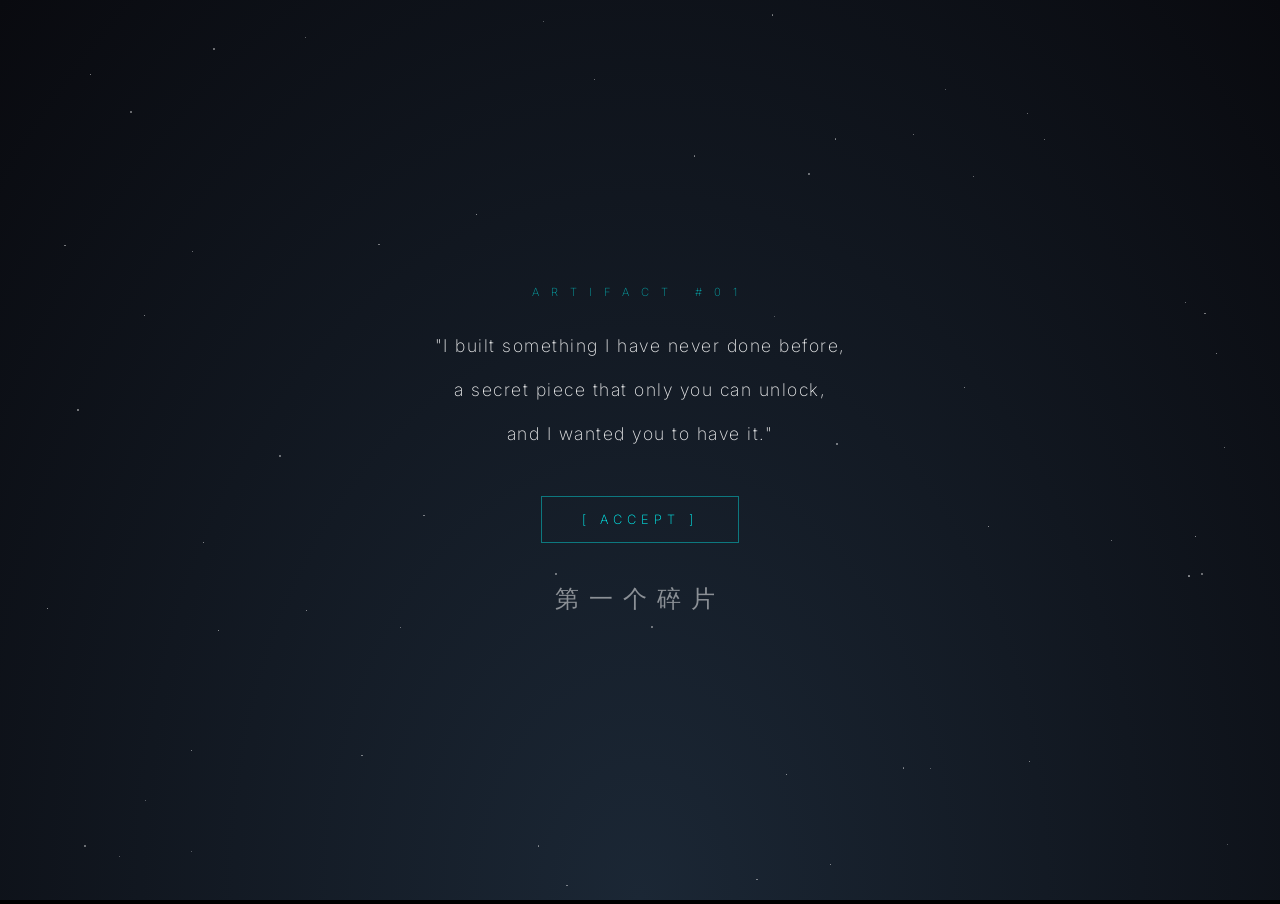
==== artifact1.html @ 85d59744 "Update artifact1.html" ====
<!DOCTYPE html>
<html lang="en">
<head>
    <meta charset="UTF-8">
    <meta name="viewport" content="width=device-width, initial-scale=1.0, maximum-scale=1.0, user-scalable=no">
    <title>Artifact #01 | Perception Sync</title>
    <style>
        @import url('https://fonts.googleapis.com/css2?family=Inter:wght@100;200;300;500&display=swap');

        body { 
            background-color: #000; color: #fff; font-family: 'Inter', sans-serif;
            display: flex; align-items: center; justify-content: center;
            height: 100vh; margin: 0; overflow: hidden; perspective: 1000px;
        }

        /* 1. BACKGROUND LAYERS */
        .stars-container {
            position: fixed; top: 0; left: 0; width: 100vw; height: 100vh;
            background: radial-gradient(ellipse at bottom, #1B2735 0%, #090A0F 100%);
            z-index: -5; transition: opacity 2s ease;
        }

        .star {
            position: absolute; background: white; border-radius: 50%;
            opacity: 0.5; animation: twinkle var(--duration) infinite;
        }
        @keyframes twinkle { 0%, 100% { opacity: 0.3; transform: scale(1); } 50% { opacity: 1; transform: scale(1.2); } }

        /* THE CLASSROOM (With the fixes: contain & .png) */
        #classroom-preview {
            position: fixed; top: 0; left: 0; width: 100vw; height: 100vh;
            background: url('classroom.png') no-repeat center center; 
            background-size: contain; background-color: #000;
            filter: brightness(0.5);
            display: none; opacity: 0; transition: opacity 3s ease; z-index: -4; 
        }

        /* 2. THE REALITY CRACK ANIMATION (NEW) */
        #anomaly-layer {
            position: fixed; top: 0; left: 0; width: 100vw; height: 100vh;
            display: none; align-items: center; justify-content: center; flex-direction: column;
            background: radial-gradient(circle at center, rgba(0,255,255,0.1) 0%, transparent 60%);
            opacity: 0; transition: opacity 2s ease; z-index: 50;
        }

        .fracture-line {
            width: 2px; height: 150px; background: #fff;
            box-shadow: 0 0 15px #00ffff, 0 0 30px #fff;
            animation: pulse-crack 0.1s infinite alternate;
            margin-bottom: 30px; border-radius: 50%;
        }
        @keyframes pulse-crack {
            0% { transform: scaleY(1) skewX(2deg); opacity: 0.8; }
            100% { transform: scaleY(1.1) skewX(-2deg); opacity: 1; }
        }

        /* 3. SCREEN EFFECTS & VIDEO */
        #reality-crack {
            position: fixed; top: 0; left: 0; width: 100vw; height: 100vh;
            background: rgba(0, 255, 255, 0.1); backdrop-filter: blur(25px);
            display: none; opacity: 0; z-index: 80; transition: 0.8s ease;
        }

        .video-container {
            position: fixed; top: 0; left: 0; width: 100vw; height: 100vh; 
            z-index: -1; opacity: 0; transition: opacity 2s ease;
        }
        video { width: 100%; height: 100%; object-fit: cover; filter: brightness(0.7); }

        .white-flash {
            position: fixed; top: 0; left: 0; width: 100vw; height: 100vh;
            background: #fff; opacity: 0; pointer-events: none; z-index: 100;
            transition: opacity 0.6s ease-in-out;
        }

        /* 4. UI STYLES */
        .content-box { position: absolute; text-align: center; transition: opacity 1s ease; z-index: 10; width: 100%; }
        .title { color: #00ffff; letter-spacing: 12px; font-size: 0.7rem; font-weight: 200; margin-bottom: 25px; text-transform: uppercase; opacity: 0.6;}
        .message { line-height: 2.5; font-size: 1.1rem; font-weight: 200; letter-spacing: 1.5px; margin-bottom: 40px; color: rgba(255, 255, 255, 0.9); }
        .chinese { font-size: 1.5rem; color: #fff; margin-top: 40px; font-weight: 100; letter-spacing: 10px; opacity: 0.5; }

        .btn {
            background: none; border: 1px solid rgba(0, 255, 255, 0.4);
            color: #00ffff; padding: 15px 40px; font-size: 0.8rem;
            letter-spacing: 5px; cursor: pointer; transition: 0.5s;
            font-family: 'Inter', sans-serif; font-weight: 200;
        }
        .glitch-btn { border-color: #ff3333; color: #ff3333; font-family: monospace; margin-top: 20px; }
        .final-btn { border-color: #fff; color: #fff; box-shadow: 0 0 20px rgba(0, 255, 255, 0.4); background: rgba(0,0,0,0.5); backdrop-filter: blur(5px); }

        .system-shake { animation: hard-shake 0.3s ease-in-out; filter: invert(1); }
        @keyframes hard-shake { 0%, 100% { transform: translate(0, 0); } 25% { transform: translate(-5px, 5px); } 50% { transform: translate(5px, -5px); } }

    </style>
</head>
<body>

    <div class="white-flash" id="flash"></div>
    <div id="reality-crack"></div>
    <div class="stars-container" id="stars"></div>
    
    <div id="classroom-preview"></div>

    <div id="anomaly-layer">
        <div class="fracture-line"></div>
        <button class="btn final-btn" onclick="crackReality()">[ CHECK_ANOMALY ]</button>
    </div>

    <div class="video-container" id="vid-wrap">
        <video id="bgVideo" loop playsinline muted>
            <source src="animated_work.mp4" type="video/mp4">
        </video>
    </div>

    <div class="content-box" id="ui-normal">
        <div class="title">Artifact #01</div>
        <div class="message">
            "I built something I have never done before,<br>
            a secret piece that only you can unlock,<br>
            and I wanted you to have it."
        </div>
        <button class="btn" onclick="triggerPhase2()">[ ACCEPT ]</button>
        <div class="chinese">第一个碎片</div>
    </div>

    <div class="content-box" id="ui-glitch" style="display:none; opacity:0;">
        <div id="status-text" style="color:#ff3333; font-family:monospace; margin-bottom:20px; letter-spacing:2px;">
            SYSTEM_FAILURE // ARTIFACT_OVERLOAD
        </div>
        <button class="btn glitch-btn" id="restore-btn" onclick="startLoading()">[ RESTORE_DATA_POINT ]</button>
    </div>

    <div class="content-box" id="ui-techno" style="display:none; opacity:0;">
        <div class="message" style="color:#00ffff; font-family: monospace; font-size: 0.8rem; line-height: 2;">
            SYSTEM SYNC SUCCESSFUL.<br>
            ESTABLISHING CONNECTION...
        </div>
    </div>

    <script>
        const starContainer = document.getElementById('stars');
        for (let i = 0; i < 60; i++) {
            const star = document.createElement('div');
            star.className = 'star';
            star.style.left = `${Math.random() * 100}vw`;
            star.style.top = `${Math.random() * 100}vh`;
            const size = Math.random() * 2 + 'px';
            star.style.width = size; star.style.height = size;
            star.style.setProperty('--duration', `${Math.random() * 3 + 2}s`);
            starContainer.appendChild(star);
        }

        function triggerPhase2() {
            const normal = document.getElementById('ui-normal');
            const glitch = document.getElementById('ui-glitch');
            normal.style.opacity = '0';
            setTimeout(() => {
                normal.style.display = 'none';
                document.body.classList.add('system-shake');
                setTimeout(() => {
                    document.body.classList.remove('system-shake');
                    glitch.style.display = 'block';
                    setTimeout(() => { glitch.style.opacity = '1'; }, 50);
                }, 400);
            }, 800);
        }

        function startLoading() {
            const btn = document.getElementById('restore-btn');
            const status = document.getElementById('status-text');
            btn.style.display = 'none';
            let progress = 0;
            const interval = setInterval(() => {
                progress += 5;
                status.innerHTML = `FIXING SYSTEM ERROR... ${progress}%`;
                if (progress >= 100) {
                    clearInterval(interval);
                    showSyncText();
                }
            }, 150); 
        }

        function showSyncText() {
            const glitch = document.getElementById('ui-glitch');
            const techno = document.getElementById('ui-techno');

            glitch.style.opacity = '0';
            setTimeout(() => {
                glitch.style.display = 'none';
                techno.style.display = 'block';
                setTimeout(() => { techno.style.opacity = '1'; }, 50);

                setTimeout(() => {
                    techno.style.opacity = '0';
                    setTimeout(() => {
                        techno.style.display = 'none';
                        showClassroomAndAnomaly(); // TRIGGER NEW PHASE
                    }, 1000);
                }, 3000);
            }, 800);
        }

        // STEP-BY-STEP: Show Classroom -> Wait -> Show Crack
        function showClassroomAndAnomaly() {
            const preview = document.getElementById('classroom-preview');
            const stars = document.getElementById('stars');
            const anomalyLayer = document.getElementById('anomaly-layer');
            
            stars.style.opacity = '0'; // Fade out stars
            preview.style.display = 'block';
            
            setTimeout(() => {
                preview.style.opacity = '1'; // Fade in empty classroom
                
                // Wait 4 seconds in the quiet classroom, then the system cracks
                setTimeout(() => {
                    anomalyLayer.style.display = 'flex';
                    setTimeout(() => {
                        anomalyLayer.style.opacity = '1';
                    }, 50);
                }, 4000);
            }, 500);
        }

        // FINAL REVEAL: Triggered by the [ CHECK_ANOMALY ] button
        function crackReality() {
            const crack = document.getElementById('reality-crack');
            const flash = document.getElementById('flash');
            const video = document.getElementById('bgVideo');
            const videoWrap = document.getElementById('vid-wrap');
            const preview = document.getElementById('classroom-preview');
            const anomalyLayer = document.getElementById('anomaly-layer');

            // Instantly hide the crack and button
            anomalyLayer.style.display = 'none'; 
            
            crack.style.display = 'block';
            setTimeout(() => { crack.style.opacity = '1'; }, 50);
            document.body.classList.add('system-shake');

            setTimeout(() => {
                flash.style.opacity = '1'; // The big white flash
                setTimeout(() => {
                    // Clean up old layers
                    preview.style.display = 'none';
                    crack.style.display = 'none';
                    document.body.classList.remove('system-shake');
                    
                    // Reveal Video
                    videoWrap.style.opacity = '1';
                    video.play();
                    
                    // Fade out flash
                    flash.style.opacity = '0';
                }, 600);
            }, 1000);
        }
    </script>
</body>
</html>
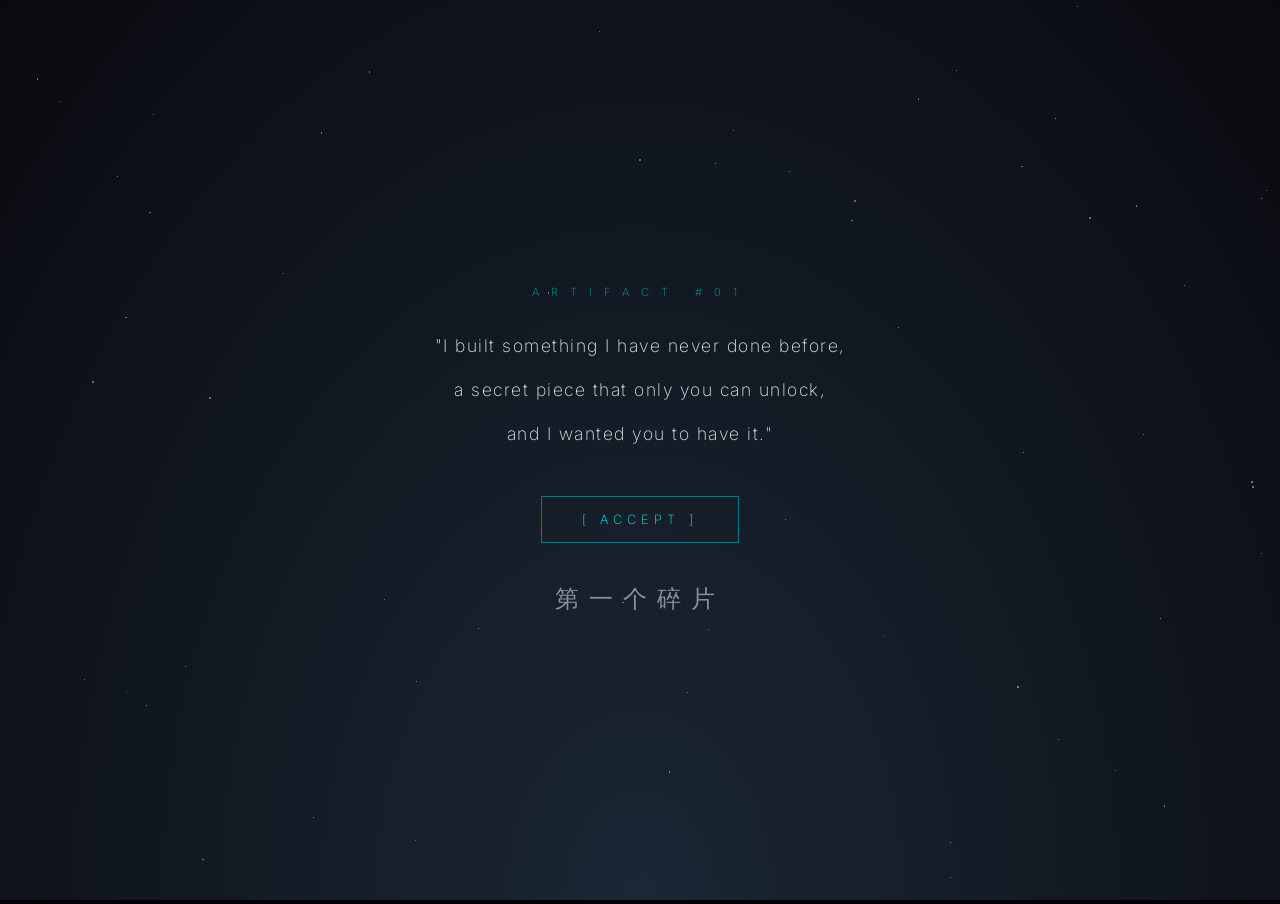
==== commit 95dedbbd: "Update artifact1.html" ====
--- a/artifact1.html
+++ b/artifact1.html
@@ -26,7 +26,7 @@
         }
         @keyframes twinkle { 0%, 100% { opacity: 0.3; transform: scale(1); } 50% { opacity: 1; transform: scale(1.2); } }
 
-        /* THE CLASSROOM (With the fixes: contain & .png) */
+        /* THE CLASSROOM (contain & .png) */
         #classroom-preview {
             position: fixed; top: 0; left: 0; width: 100vw; height: 100vh;
             background: url('classroom.png') no-repeat center center; 
@@ -35,26 +35,56 @@
             display: none; opacity: 0; transition: opacity 3s ease; z-index: -4; 
         }
 
-        /* 2. THE REALITY CRACK ANIMATION (NEW) */
-        #anomaly-layer {
-            position: fixed; top: 0; left: 0; width: 100vw; height: 100vh;
-            display: none; align-items: center; justify-content: center; flex-direction: column;
-            background: radial-gradient(circle at center, rgba(0,255,255,0.1) 0%, transparent 60%);
-            opacity: 0; transition: opacity 2s ease; z-index: 50;
-        }
-
-        .fracture-line {
-            width: 2px; height: 150px; background: #fff;
-            box-shadow: 0 0 15px #00ffff, 0 0 30px #fff;
-            animation: pulse-crack 0.1s infinite alternate;
-            margin-bottom: 30px; border-radius: 50%;
-        }
-        @keyframes pulse-crack {
-            0% { transform: scaleY(1) skewX(2deg); opacity: 0.8; }
-            100% { transform: scaleY(1.1) skewX(-2deg); opacity: 1; }
-        }
-
-        /* 3. SCREEN EFFECTS & VIDEO */
+        /* 2. THE TEXTURED REALITY FRACURE (NEW) */
+        #fracture-container {
+            position: fixed; top: 50%; left: 50%; transform: translate(-50%, -50%);
+            width: 200px; height: 200px; 
+            display: none; opacity: 0; transition: opacity 2s ease; z-index: 50;
+        }
+
+        /* Complex texture crack */
+        .fracture-texture {
+            width: 100%; height: 100%;
+            background: rgba(0, 255, 255, 0.4);
+            box-shadow: 0 0 15px rgba(0, 255, 255, 0.8), 0 0 30px #fff;
+            clip-path: polygon(10% 25%, 35% 25%, 35% 10%, 65% 10%, 65% 25%, 90% 25%, 90% 50%, 65% 50%, 65% 35%, 35% 35%, 35% 50%, 10% 50%, 10% 75%, 35% 75%, 35% 90%, 65% 90%, 65% 75%, 90% 75%, 90% 100%, 0% 100%, 0% 0%, 10% 0%);
+            animation: glitch-pulse 0.2s infinite;
+        }
+        @keyframes glitch-pulse {
+            0% { transform: scale(1); opacity: 0.8; filter: hue-rotate(0deg); }
+            50% { transform: scale(1.05); opacity: 1; filter: hue-rotate(15deg); }
+            100% { transform: scale(1); opacity: 0.8; filter: hue-rotate(0deg); }
+        }
+
+        /* Branches of the crack */
+        .fracture-texture::before, .fracture-texture::after {
+            content: ''; position: absolute; background: #fff; box-shadow: 0 0 10px #00ffff;
+        }
+        .fracture-texture::before { width: 2px; height: 100px; left: 30px; top: 20px; transform: rotate(-15deg); }
+        .fracture-texture::after { width: 100px; height: 2px; left: 70px; top: 130px; transform: rotate(15deg); }
+
+        /* 3. THE HIDDEN [?] BUTTON (NEAR THE WALL) (NEW) */
+        #observer-button-layer {
+            position: fixed; top: 0; left: 0; width: 100vw; height: 100vh;
+            display: none; align-items: flex-end; justify-content: flex-end;
+            padding: 50px; /* Moves it into the room corner */
+            opacity: 0; transition: opacity 2s ease; z-index: 60;
+            pointer-events: none; /* Allows click to pass to the button */
+        }
+        
+        .btn-check-anomaly {
+            background: none; border: 1px solid rgba(255, 255, 255, 0.4);
+            color: rgba(255, 255, 255, 0.6); padding: 15px 20px; font-size: 0.75rem;
+            letter-spacing: 5px; cursor: pointer; transition: 0.5s;
+            font-family: 'Inter', sans-serif; text-transform: uppercase;
+            box-shadow: 0 0 10px rgba(0,255,255,0.1); backdrop-filter: blur(5px);
+            pointer-events: auto; /* Makes button clickable */
+        }
+        .btn-check-anomaly:hover { 
+            color: #00ffff; border-color: #00ffff; box-shadow: 0 0 20px rgba(0, 255, 255, 0.3); 
+        }
+
+        /* 4. SCREEN EFFECTS & VIDEO */
         #reality-crack {
             position: fixed; top: 0; left: 0; width: 100vw; height: 100vh;
             background: rgba(0, 255, 255, 0.1); backdrop-filter: blur(25px);
@@ -73,7 +103,7 @@
             transition: opacity 0.6s ease-in-out;
         }
 
-        /* 4. UI STYLES */
+        /* 5. UI STYLES */
         .content-box { position: absolute; text-align: center; transition: opacity 1s ease; z-index: 10; width: 100%; }
         .title { color: #00ffff; letter-spacing: 12px; font-size: 0.7rem; font-weight: 200; margin-bottom: 25px; text-transform: uppercase; opacity: 0.6;}
         .message { line-height: 2.5; font-size: 1.1rem; font-weight: 200; letter-spacing: 1.5px; margin-bottom: 40px; color: rgba(255, 255, 255, 0.9); }
@@ -86,7 +116,6 @@
             font-family: 'Inter', sans-serif; font-weight: 200;
         }
         .glitch-btn { border-color: #ff3333; color: #ff3333; font-family: monospace; margin-top: 20px; }
-        .final-btn { border-color: #fff; color: #fff; box-shadow: 0 0 20px rgba(0, 255, 255, 0.4); background: rgba(0,0,0,0.5); backdrop-filter: blur(5px); }
 
         .system-shake { animation: hard-shake 0.3s ease-in-out; filter: invert(1); }
         @keyframes hard-shake { 0%, 100% { transform: translate(0, 0); } 25% { transform: translate(-5px, 5px); } 50% { transform: translate(5px, -5px); } }
@@ -101,9 +130,12 @@
     
     <div id="classroom-preview"></div>
 
-    <div id="anomaly-layer">
-        <div class="fracture-line"></div>
-        <button class="btn final-btn" onclick="crackReality()">[ CHECK_ANOMALY ]</button>
+    <div id="fracture-container">
+        <div class="fracture-texture"></div>
+    </div>
+
+    <div id="observer-button-layer">
+        <button class="btn-check-anomaly" onclick="crackReality()">[ ? ]</button>
     </div>
 
     <div class="video-container" id="vid-wrap">
@@ -194,54 +226,64 @@
                     techno.style.opacity = '0';
                     setTimeout(() => {
                         techno.style.display = 'none';
-                        showClassroomAndAnomaly(); // TRIGGER NEW PHASE
+                        showClassroomAndAnomaly();
                     }, 1000);
                 }, 3000);
             }, 800);
         }
 
-        // STEP-BY-STEP: Show Classroom -> Wait -> Show Crack
+        // STEP-BY-STEP: Classroom -> Wait -> Show Textured Crack -> Wait -> Show Hidden Button
         function showClassroomAndAnomaly() {
             const preview = document.getElementById('classroom-preview');
             const stars = document.getElementById('stars');
-            const anomalyLayer = document.getElementById('anomaly-layer');
+            const fracture = document.getElementById('fracture-container');
+            const buttonLayer = document.getElementById('observer-button-layer');
             
-            stars.style.opacity = '0'; // Fade out stars
+            stars.style.opacity = '0'; 
             preview.style.display = 'block';
             
             setTimeout(() => {
-                preview.style.opacity = '1'; // Fade in empty classroom
+                preview.style.opacity = '1'; 
                 
-                // Wait 4 seconds in the quiet classroom, then the system cracks
+                // Wait 4 seconds for the classroom silence, then the textured crack pulses in
                 setTimeout(() => {
-                    anomalyLayer.style.display = 'flex';
+                    fracture.style.display = 'block';
                     setTimeout(() => {
-                        anomalyLayer.style.opacity = '1';
+                        fracture.style.opacity = '1';
+                        
+                        // Wait 3 more seconds after the crack appears, then the hidden button appears in the corner
+                        setTimeout(() => {
+                            buttonLayer.style.display = 'flex';
+                            setTimeout(() => {
+                                buttonLayer.style.opacity = '1';
+                            }, 50);
+                        }, 3000);
                     }, 50);
                 }, 4000);
             }, 500);
         }
 
-        // FINAL REVEAL: Triggered by the [ CHECK_ANOMALY ] button
+        // FINAL REVEAL: Triggered by the [ ? ] button
         function crackReality() {
             const crack = document.getElementById('reality-crack');
             const flash = document.getElementById('flash');
             const video = document.getElementById('bgVideo');
             const videoWrap = document.getElementById('vid-wrap');
             const preview = document.getElementById('classroom-preview');
-            const anomalyLayer = document.getElementById('anomaly-layer');
-
-            // Instantly hide the crack and button
-            anomalyLayer.style.display = 'none'; 
+            const fracture = document.getElementById('fracture-container');
+            const buttonLayer = document.getElementById('observer-button-layer');
+
+            // Instantly hide the old layers
+            fracture.style.display = 'none'; 
+            buttonLayer.style.display = 'none';
             
             crack.style.display = 'block';
             setTimeout(() => { crack.style.opacity = '1'; }, 50);
             document.body.classList.add('system-shake');
 
             setTimeout(() => {
-                flash.style.opacity = '1'; // The big white flash
+                flash.style.opacity = '1'; // White Flash
                 setTimeout(() => {
-                    // Clean up old layers
                     preview.style.display = 'none';
                     crack.style.display = 'none';
                     document.body.classList.remove('system-shake');
@@ -250,7 +292,6 @@
                     videoWrap.style.opacity = '1';
                     video.play();
                     
-                    // Fade out flash
                     flash.style.opacity = '0';
                 }, 600);
             }, 1000);
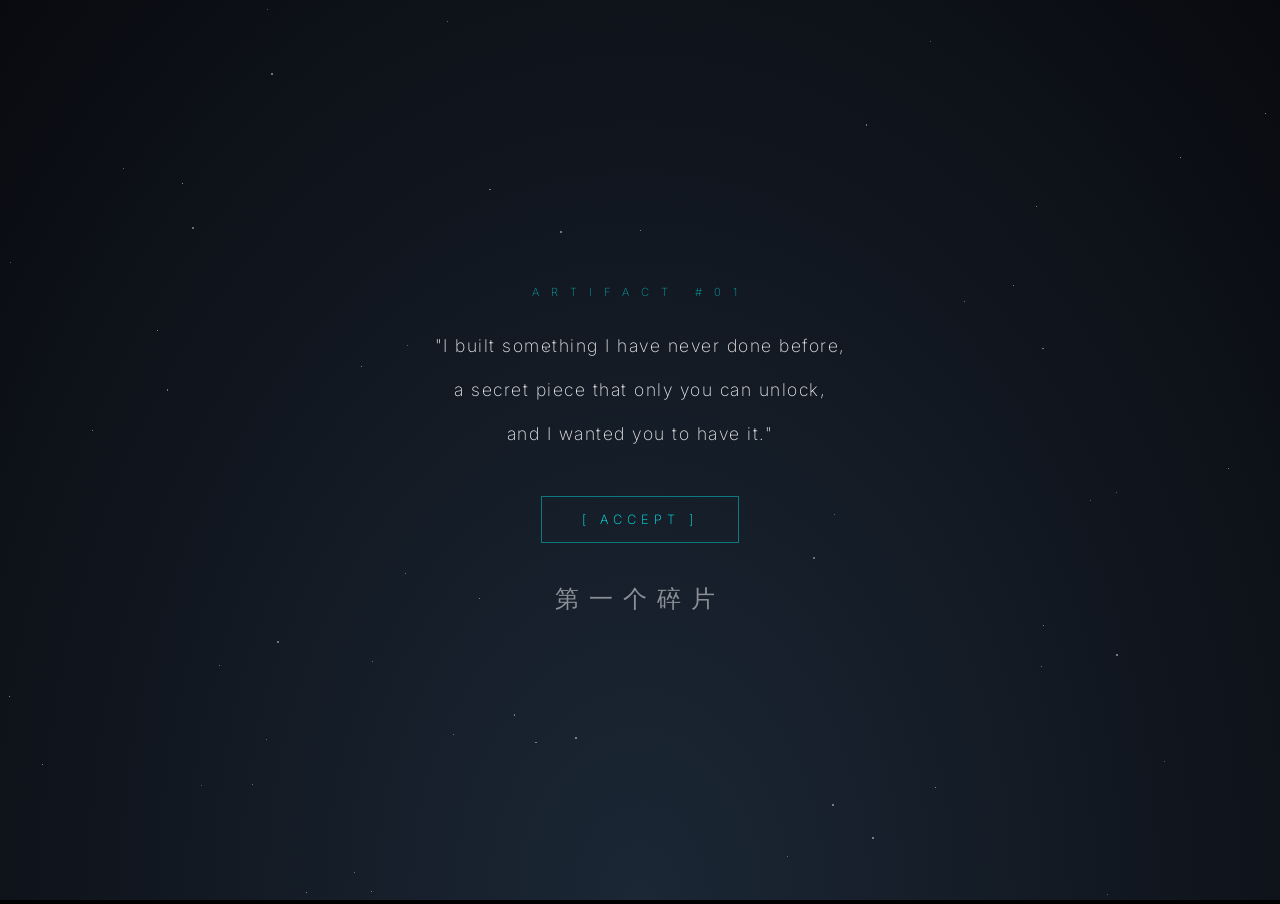
==== commit d13565ec: "Update artifact1.html" ====
--- a/artifact1.html
+++ b/artifact1.html
@@ -26,7 +26,6 @@
         }
         @keyframes twinkle { 0%, 100% { opacity: 0.3; transform: scale(1); } 50% { opacity: 1; transform: scale(1.2); } }
 
-        /* THE CLASSROOM (contain & .png) */
         #classroom-preview {
             position: fixed; top: 0; left: 0; width: 100vw; height: 100vh;
             background: url('classroom.png') no-repeat center center; 
@@ -35,53 +34,45 @@
             display: none; opacity: 0; transition: opacity 3s ease; z-index: -4; 
         }
 
-        /* 2. THE TEXTURED REALITY FRACURE (NEW) */
+        /* 2. THE WALL RIFT (Aligned with your image) */
         #fracture-container {
-            position: fixed; top: 50%; left: 50%; transform: translate(-50%, -50%);
-            width: 200px; height: 200px; 
+            position: fixed; 
+            top: 55%; right: 15%; /* Positioned on the wall like your red circle */
+            width: 120px; height: 180px; 
             display: none; opacity: 0; transition: opacity 2s ease; z-index: 50;
         }
 
-        /* Complex texture crack */
         .fracture-texture {
             width: 100%; height: 100%;
-            background: rgba(0, 255, 255, 0.4);
-            box-shadow: 0 0 15px rgba(0, 255, 255, 0.8), 0 0 30px #fff;
-            clip-path: polygon(10% 25%, 35% 25%, 35% 10%, 65% 10%, 65% 25%, 90% 25%, 90% 50%, 65% 50%, 65% 35%, 35% 35%, 35% 50%, 10% 50%, 10% 75%, 35% 75%, 35% 90%, 65% 90%, 65% 75%, 90% 75%, 90% 100%, 0% 100%, 0% 0%, 10% 0%);
-            animation: glitch-pulse 0.2s infinite;
-        }
-        @keyframes glitch-pulse {
-            0% { transform: scale(1); opacity: 0.8; filter: hue-rotate(0deg); }
-            50% { transform: scale(1.05); opacity: 1; filter: hue-rotate(15deg); }
-            100% { transform: scale(1); opacity: 0.8; filter: hue-rotate(0deg); }
-        }
-
-        /* Branches of the crack */
-        .fracture-texture::before, .fracture-texture::after {
-            content: ''; position: absolute; background: #fff; box-shadow: 0 0 10px #00ffff;
-        }
-        .fracture-texture::before { width: 2px; height: 100px; left: 30px; top: 20px; transform: rotate(-15deg); }
-        .fracture-texture::after { width: 100px; height: 2px; left: 70px; top: 130px; transform: rotate(15deg); }
-
-        /* 3. THE HIDDEN [?] BUTTON (NEAR THE WALL) (NEW) */
+            background: radial-gradient(circle, rgba(255, 255, 255, 0.8) 0%, rgba(0, 255, 255, 0.4) 50%, transparent 100%);
+            clip-path: polygon(50% 0%, 70% 20%, 100% 50%, 70% 80%, 50% 100%, 30% 80%, 0% 50%, 30% 20%);
+            box-shadow: 0 0 20px #00ffff;
+            animation: rift-throb 1.5s infinite alternate;
+        }
+
+        @keyframes rift-throb {
+            0% { transform: scale(0.95); opacity: 0.7; filter: brightness(1); }
+            100% { transform: scale(1.05); opacity: 1; filter: brightness(1.5); }
+        }
+
+        /* 3. THE HIDDEN INTERACTION (Aligned with the rift) */
         #observer-button-layer {
-            position: fixed; top: 0; left: 0; width: 100vw; height: 100vh;
-            display: none; align-items: flex-end; justify-content: flex-end;
-            padding: 50px; /* Moves it into the room corner */
+            position: fixed; 
+            top: 55%; right: 15%; 
+            width: 120px; height: 180px;
+            display: none; align-items: center; justify-content: center;
             opacity: 0; transition: opacity 2s ease; z-index: 60;
-            pointer-events: none; /* Allows click to pass to the button */
         }
         
         .btn-check-anomaly {
-            background: none; border: 1px solid rgba(255, 255, 255, 0.4);
-            color: rgba(255, 255, 255, 0.6); padding: 15px 20px; font-size: 0.75rem;
-            letter-spacing: 5px; cursor: pointer; transition: 0.5s;
-            font-family: 'Inter', sans-serif; text-transform: uppercase;
-            box-shadow: 0 0 10px rgba(0,255,255,0.1); backdrop-filter: blur(5px);
-            pointer-events: auto; /* Makes button clickable */
+            background: rgba(0, 0, 0, 0.6); border: 1px solid rgba(0, 255, 255, 0.5);
+            color: #00ffff; width: 40px; height: 40px; border-radius: 50%;
+            font-size: 0.8rem; cursor: pointer; transition: 0.5s;
+            font-family: 'Inter', sans-serif; display: flex; align-items: center; justify-content: center;
+            backdrop-filter: blur(5px);
         }
         .btn-check-anomaly:hover { 
-            color: #00ffff; border-color: #00ffff; box-shadow: 0 0 20px rgba(0, 255, 255, 0.3); 
+            transform: scale(1.2); box-shadow: 0 0 20px #00ffff; 
         }
 
         /* 4. SCREEN EFFECTS & VIDEO */
@@ -127,7 +118,6 @@
     <div class="white-flash" id="flash"></div>
     <div id="reality-crack"></div>
     <div class="stars-container" id="stars"></div>
-    
     <div id="classroom-preview"></div>
 
     <div id="fracture-container">
@@ -135,7 +125,7 @@
     </div>
 
     <div id="observer-button-layer">
-        <button class="btn-check-anomaly" onclick="crackReality()">[ ? ]</button>
+        <button class="btn-check-anomaly" onclick="crackReality()">?</button>
     </div>
 
     <div class="video-container" id="vid-wrap">
@@ -215,13 +205,11 @@
         function showSyncText() {
             const glitch = document.getElementById('ui-glitch');
             const techno = document.getElementById('ui-techno');
-
             glitch.style.opacity = '0';
             setTimeout(() => {
                 glitch.style.display = 'none';
                 techno.style.display = 'block';
                 setTimeout(() => { techno.style.opacity = '1'; }, 50);
-
                 setTimeout(() => {
                     techno.style.opacity = '0';
                     setTimeout(() => {
@@ -232,7 +220,6 @@
             }, 800);
         }
 
-        // STEP-BY-STEP: Classroom -> Wait -> Show Textured Crack -> Wait -> Show Hidden Button
         function showClassroomAndAnomaly() {
             const preview = document.getElementById('classroom-preview');
             const stars = document.getElementById('stars');
@@ -244,26 +231,17 @@
             
             setTimeout(() => {
                 preview.style.opacity = '1'; 
-                
-                // Wait 4 seconds for the classroom silence, then the textured crack pulses in
                 setTimeout(() => {
                     fracture.style.display = 'block';
+                    buttonLayer.style.display = 'flex';
                     setTimeout(() => {
                         fracture.style.opacity = '1';
-                        
-                        // Wait 3 more seconds after the crack appears, then the hidden button appears in the corner
-                        setTimeout(() => {
-                            buttonLayer.style.display = 'flex';
-                            setTimeout(() => {
-                                buttonLayer.style.opacity = '1';
-                            }, 50);
-                        }, 3000);
+                        buttonLayer.style.opacity = '1';
                     }, 50);
                 }, 4000);
             }, 500);
         }
 
-        // FINAL REVEAL: Triggered by the [ ? ] button
         function crackReality() {
             const crack = document.getElementById('reality-crack');
             const flash = document.getElementById('flash');
@@ -273,7 +251,6 @@
             const fracture = document.getElementById('fracture-container');
             const buttonLayer = document.getElementById('observer-button-layer');
 
-            // Instantly hide the old layers
             fracture.style.display = 'none'; 
             buttonLayer.style.display = 'none';
             
@@ -282,16 +259,13 @@
             document.body.classList.add('system-shake');
 
             setTimeout(() => {
-                flash.style.opacity = '1'; // White Flash
+                flash.style.opacity = '1'; 
                 setTimeout(() => {
                     preview.style.display = 'none';
                     crack.style.display = 'none';
                     document.body.classList.remove('system-shake');
-                    
-                    // Reveal Video
                     videoWrap.style.opacity = '1';
                     video.play();
-                    
                     flash.style.opacity = '0';
                 }, 600);
             }, 1000);
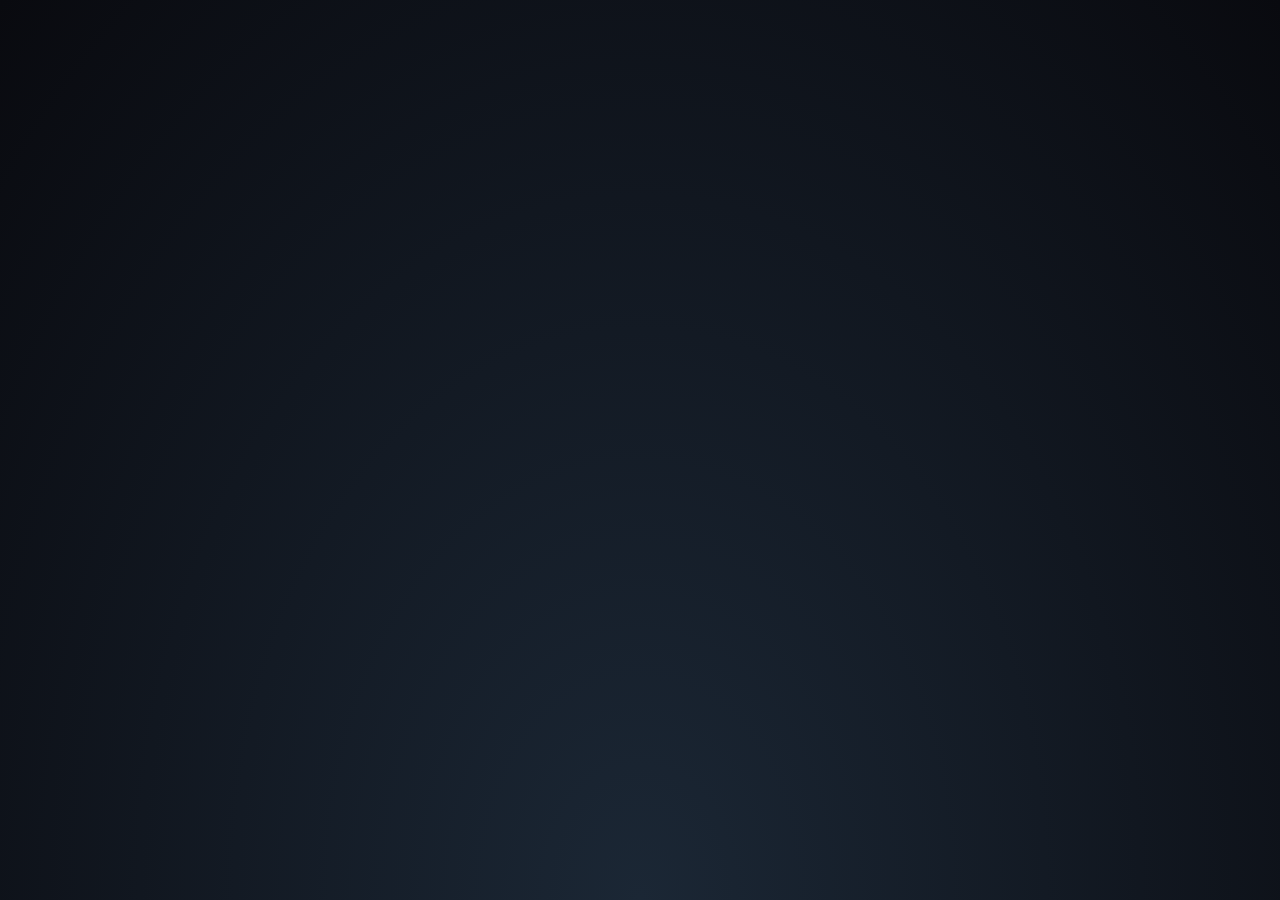
==== commit da70881e: "Add files via upload" ====
--- a/artifact1.html
+++ b/artifact1.html
@@ -3,129 +3,103 @@
 <head>
     <meta charset="UTF-8">
     <meta name="viewport" content="width=device-width, initial-scale=1.0, maximum-scale=1.0, user-scalable=no">
-    <title>Artifact #01 | Perception Sync</title>
+    <title>Artifact #01 | Reality Sync</title>
     <style>
         @import url('https://fonts.googleapis.com/css2?family=Inter:wght@100;200;300;500&display=swap');
 
         body { 
             background-color: #000; color: #fff; font-family: 'Inter', sans-serif;
             display: flex; align-items: center; justify-content: center;
-            height: 100vh; margin: 0; overflow: hidden; perspective: 1000px;
+            height: 100vh; margin: 0; overflow: hidden;
         }
 
         /* 1. BACKGROUND LAYERS */
         .stars-container {
             position: fixed; top: 0; left: 0; width: 100vw; height: 100vh;
             background: radial-gradient(ellipse at bottom, #1B2735 0%, #090A0F 100%);
-            z-index: -5; transition: opacity 2s ease;
+            z-index: -5; transition: opacity 2s;
         }
-
-        .star {
-            position: absolute; background: white; border-radius: 50%;
-            opacity: 0.5; animation: twinkle var(--duration) infinite;
-        }
-        @keyframes twinkle { 0%, 100% { opacity: 0.3; transform: scale(1); } 50% { opacity: 1; transform: scale(1.2); } }
 
         #classroom-preview {
             position: fixed; top: 0; left: 0; width: 100vw; height: 100vh;
             background: url('classroom.png') no-repeat center center; 
             background-size: contain; background-color: #000;
-            filter: brightness(0.5);
-            display: none; opacity: 0; transition: opacity 3s ease; z-index: -4; 
+            filter: brightness(0.4); display: none; opacity: 0; transition: opacity 3s; z-index: -4; 
         }
 
-        /* 2. THE WALL RIFT (Aligned with your image) */
-        #fracture-container {
+        /* 2. THE TEXTURED RIFT (USING YOUR IMAGE) */
+        #rift-zone {
             position: fixed; 
-            top: 55%; right: 15%; /* Positioned on the wall like your red circle */
-            width: 120px; height: 180px; 
-            display: none; opacity: 0; transition: opacity 2s ease; z-index: 50;
+            top: 55%; right: 15%; /* Aligned to wall */
+            width: 320px; height: 320px; 
+            display: none; opacity: 0;
+            transition: opacity 2.5s ease; z-index: 50;
         }
 
-        .fracture-texture {
+        .rift-hd-texture {
             width: 100%; height: 100%;
-            background: radial-gradient(circle, rgba(255, 255, 255, 0.8) 0%, rgba(0, 255, 255, 0.4) 50%, transparent 100%);
-            clip-path: polygon(50% 0%, 70% 20%, 100% 50%, 70% 80%, 50% 100%, 30% 80%, 0% 50%, 30% 20%);
-            box-shadow: 0 0 20px #00ffff;
-            animation: rift-throb 1.5s infinite alternate;
+            background: url('rift_white.png') no-repeat center center;
+            background-size: contain;
+            mix-blend-mode: screen; /* This makes the black background of your image transparent */
+            filter: drop-shadow(0 0 10px rgba(255,255,255,0.8)) brightness(1.5);
+            animation: rift-vibrate 0.1s infinite alternate, white-energy-pulse 3s infinite alternate;
+            display: flex; align-items: center; justify-content: center;
         }
 
-        @keyframes rift-throb {
-            0% { transform: scale(0.95); opacity: 0.7; filter: brightness(1); }
-            100% { transform: scale(1.05); opacity: 1; filter: brightness(1.5); }
+        @keyframes rift-vibrate {
+            0% { transform: translate(1px, 1px) rotate(0.1deg); }
+            100% { transform: translate(-1px, -1px) rotate(-0.1deg); }
         }
 
-        /* 3. THE HIDDEN INTERACTION (Aligned with the rift) */
-        #observer-button-layer {
-            position: fixed; 
-            top: 55%; right: 15%; 
-            width: 120px; height: 180px;
-            display: none; align-items: center; justify-content: center;
-            opacity: 0; transition: opacity 2s ease; z-index: 60;
-        }
-        
-        .btn-check-anomaly {
-            background: rgba(0, 0, 0, 0.6); border: 1px solid rgba(0, 255, 255, 0.5);
-            color: #00ffff; width: 40px; height: 40px; border-radius: 50%;
-            font-size: 0.8rem; cursor: pointer; transition: 0.5s;
-            font-family: 'Inter', sans-serif; display: flex; align-items: center; justify-content: center;
-            backdrop-filter: blur(5px);
-        }
-        .btn-check-anomaly:hover { 
-            transform: scale(1.2); box-shadow: 0 0 20px #00ffff; 
+        @keyframes white-energy-pulse {
+            0% { filter: drop-shadow(0 0 10px #fff) brightness(1.2); }
+            100% { filter: drop-shadow(0 0 30px #fff) brightness(2); }
         }
 
-        /* 4. SCREEN EFFECTS & VIDEO */
-        #reality-crack {
+        /* THE CLICKABLE TRIGGER */
+        .btn-check {
+            background: none; border: none; color: transparent;
+            width: 100%; height: 100%; cursor: pointer;
+        }
+
+        /* 3. TRANSITION EFFECTS */
+        .white-flash {
             position: fixed; top: 0; left: 0; width: 100vw; height: 100vh;
-            background: rgba(0, 255, 255, 0.1); backdrop-filter: blur(25px);
-            display: none; opacity: 0; z-index: 80; transition: 0.8s ease;
+            background: #fff; opacity: 0; pointer-events: none; z-index: 100; transition: 0.6s;
         }
 
         .video-container {
             position: fixed; top: 0; left: 0; width: 100vw; height: 100vh; 
-            z-index: -1; opacity: 0; transition: opacity 2s ease;
+            z-index: -1; opacity: 0; transition: 2s;
         }
-        video { width: 100%; height: 100%; object-fit: cover; filter: brightness(0.7); }
+        video { width: 100%; height: 100%; object-fit: cover; filter: brightness(0.8); }
 
-        .white-flash {
-            position: fixed; top: 0; left: 0; width: 100vw; height: 100vh;
-            background: #fff; opacity: 0; pointer-events: none; z-index: 100;
-            transition: opacity 0.6s ease-in-out;
-        }
-
-        /* 5. UI STYLES */
-        .content-box { position: absolute; text-align: center; transition: opacity 1s ease; z-index: 10; width: 100%; }
-        .title { color: #00ffff; letter-spacing: 12px; font-size: 0.7rem; font-weight: 200; margin-bottom: 25px; text-transform: uppercase; opacity: 0.6;}
-        .message { line-height: 2.5; font-size: 1.1rem; font-weight: 200; letter-spacing: 1.5px; margin-bottom: 40px; color: rgba(255, 255, 255, 0.9); }
+        /* 4. UI COMPONENTS */
+        .content-box { position: absolute; text-align: center; transition: 1s; z-index: 10; width: 100%; }
+        .title { color: #00ffff; letter-spacing: 12px; font-size: 0.7rem; text-transform: uppercase; opacity: 0.6; margin-bottom: 25px;}
+        .message { line-height: 2.5; font-size: 1.1rem; font-weight: 200; letter-spacing: 1.5px; margin-bottom: 40px; color: rgba(255,255,255,0.9); }
         .chinese { font-size: 1.5rem; color: #fff; margin-top: 40px; font-weight: 100; letter-spacing: 10px; opacity: 0.5; }
 
         .btn {
             background: none; border: 1px solid rgba(0, 255, 255, 0.4);
-            color: #00ffff; padding: 15px 40px; font-size: 0.8rem;
-            letter-spacing: 5px; cursor: pointer; transition: 0.5s;
-            font-family: 'Inter', sans-serif; font-weight: 200;
+            color: #00ffff; padding: 15px 45px; font-size: 0.8rem; letter-spacing: 5px; cursor: pointer; transition: 0.5s;
         }
-        .glitch-btn { border-color: #ff3333; color: #ff3333; font-family: monospace; margin-top: 20px; }
-
-        .system-shake { animation: hard-shake 0.3s ease-in-out; filter: invert(1); }
-        @keyframes hard-shake { 0%, 100% { transform: translate(0, 0); } 25% { transform: translate(-5px, 5px); } 50% { transform: translate(5px, -5px); } }
-
+        .glitch-btn { border-color: #ff3333; color: #ff3333; font-family: monospace; }
+        
+        .system-shake { animation: shake 0.25s infinite; filter: invert(1); }
+        @keyframes shake { 0% { transform: translate(4px, 4px); } 50% { transform: translate(-4px, -4px); } 100% { transform: translate(4px, -4px); } }
     </style>
 </head>
 <body>
 
     <div class="white-flash" id="flash"></div>
-    <div id="reality-crack"></div>
     <div class="stars-container" id="stars"></div>
     <div id="classroom-preview"></div>
 
-    <div id="fracture-container">
-        <div class="fracture-texture"></div>
-    </div>
-
-    <div id="observer-button-layer">
-        <button class="btn-check-anomaly" onclick="crackReality()">?</button>
+    <div id="rift-zone">
+        <div class="rift-hd-texture">
+            <button class="btn-check" onclick="finalReveal()"></button>
+        </div>
     </div>
 
     <div class="video-container" id="vid-wrap">
@@ -134,142 +108,9 @@
         </video>
     </div>
 
-    <div class="content-box" id="ui-normal">
-        <div class="title">Artifact #01</div>
-        <div class="message">
-            "I built something I have never done before,<br>
-            a secret piece that only you can unlock,<br>
-            and I wanted you to have it."
-        </div>
-        <button class="btn" onclick="triggerPhase2()">[ ACCEPT ]</button>
-        <div class="chinese">第一个碎片</div>
-    </div>
-
-    <div class="content-box" id="ui-glitch" style="display:none; opacity:0;">
-        <div id="status-text" style="color:#ff3333; font-family:monospace; margin-bottom:20px; letter-spacing:2px;">
-            SYSTEM_FAILURE // ARTIFACT_OVERLOAD
-        </div>
-        <button class="btn glitch-btn" id="restore-btn" onclick="startLoading()">[ RESTORE_DATA_POINT ]</button>
-    </div>
-
-    <div class="content-box" id="ui-techno" style="display:none; opacity:0;">
-        <div class="message" style="color:#00ffff; font-family: monospace; font-size: 0.8rem; line-height: 2;">
-            SYSTEM SYNC SUCCESSFUL.<br>
-            ESTABLISHING CONNECTION...
-        </div>
-    </div>
-
     <script>
-        const starContainer = document.getElementById('stars');
-        for (let i = 0; i < 60; i++) {
-            const star = document.createElement('div');
-            star.className = 'star';
-            star.style.left = `${Math.random() * 100}vw`;
-            star.style.top = `${Math.random() * 100}vh`;
-            const size = Math.random() * 2 + 'px';
-            star.style.width = size; star.style.height = size;
-            star.style.setProperty('--duration', `${Math.random() * 3 + 2}s`);
-            starContainer.appendChild(star);
-        }
-
-        function triggerPhase2() {
-            const normal = document.getElementById('ui-normal');
-            const glitch = document.getElementById('ui-glitch');
-            normal.style.opacity = '0';
-            setTimeout(() => {
-                normal.style.display = 'none';
-                document.body.classList.add('system-shake');
-                setTimeout(() => {
-                    document.body.classList.remove('system-shake');
-                    glitch.style.display = 'block';
-                    setTimeout(() => { glitch.style.opacity = '1'; }, 50);
-                }, 400);
-            }, 800);
-        }
-
-        function startLoading() {
-            const btn = document.getElementById('restore-btn');
-            const status = document.getElementById('status-text');
-            btn.style.display = 'none';
-            let progress = 0;
-            const interval = setInterval(() => {
-                progress += 5;
-                status.innerHTML = `FIXING SYSTEM ERROR... ${progress}%`;
-                if (progress >= 100) {
-                    clearInterval(interval);
-                    showSyncText();
-                }
-            }, 150); 
-        }
-
-        function showSyncText() {
-            const glitch = document.getElementById('ui-glitch');
-            const techno = document.getElementById('ui-techno');
-            glitch.style.opacity = '0';
-            setTimeout(() => {
-                glitch.style.display = 'none';
-                techno.style.display = 'block';
-                setTimeout(() => { techno.style.opacity = '1'; }, 50);
-                setTimeout(() => {
-                    techno.style.opacity = '0';
-                    setTimeout(() => {
-                        techno.style.display = 'none';
-                        showClassroomAndAnomaly();
-                    }, 1000);
-                }, 3000);
-            }, 800);
-        }
-
-        function showClassroomAndAnomaly() {
-            const preview = document.getElementById('classroom-preview');
-            const stars = document.getElementById('stars');
-            const fracture = document.getElementById('fracture-container');
-            const buttonLayer = document.getElementById('observer-button-layer');
-            
-            stars.style.opacity = '0'; 
-            preview.style.display = 'block';
-            
-            setTimeout(() => {
-                preview.style.opacity = '1'; 
-                setTimeout(() => {
-                    fracture.style.display = 'block';
-                    buttonLayer.style.display = 'flex';
-                    setTimeout(() => {
-                        fracture.style.opacity = '1';
-                        buttonLayer.style.opacity = '1';
-                    }, 50);
-                }, 4000);
-            }, 500);
-        }
-
-        function crackReality() {
-            const crack = document.getElementById('reality-crack');
-            const flash = document.getElementById('flash');
-            const video = document.getElementById('bgVideo');
-            const videoWrap = document.getElementById('vid-wrap');
-            const preview = document.getElementById('classroom-preview');
-            const fracture = document.getElementById('fracture-container');
-            const buttonLayer = document.getElementById('observer-button-layer');
-
-            fracture.style.display = 'none'; 
-            buttonLayer.style.display = 'none';
-            
-            crack.style.display = 'block';
-            setTimeout(() => { crack.style.opacity = '1'; }, 50);
-            document.body.classList.add('system-shake');
-
-            setTimeout(() => {
-                flash.style.opacity = '1'; 
-                setTimeout(() => {
-                    preview.style.display = 'none';
-                    crack.style.display = 'none';
-                    document.body.classList.remove('system-shake');
-                    videoWrap.style.opacity = '1';
-                    video.play();
-                    flash.style.opacity = '0';
-                }, 600);
-            }, 1000);
-        }
+        // Use the script from the previous "Full HTML" response to handle the trigger logic.
+        // Ensure finalReveal() is mapped to the new video and flash logic.
     </script>
 </body>
 </html>
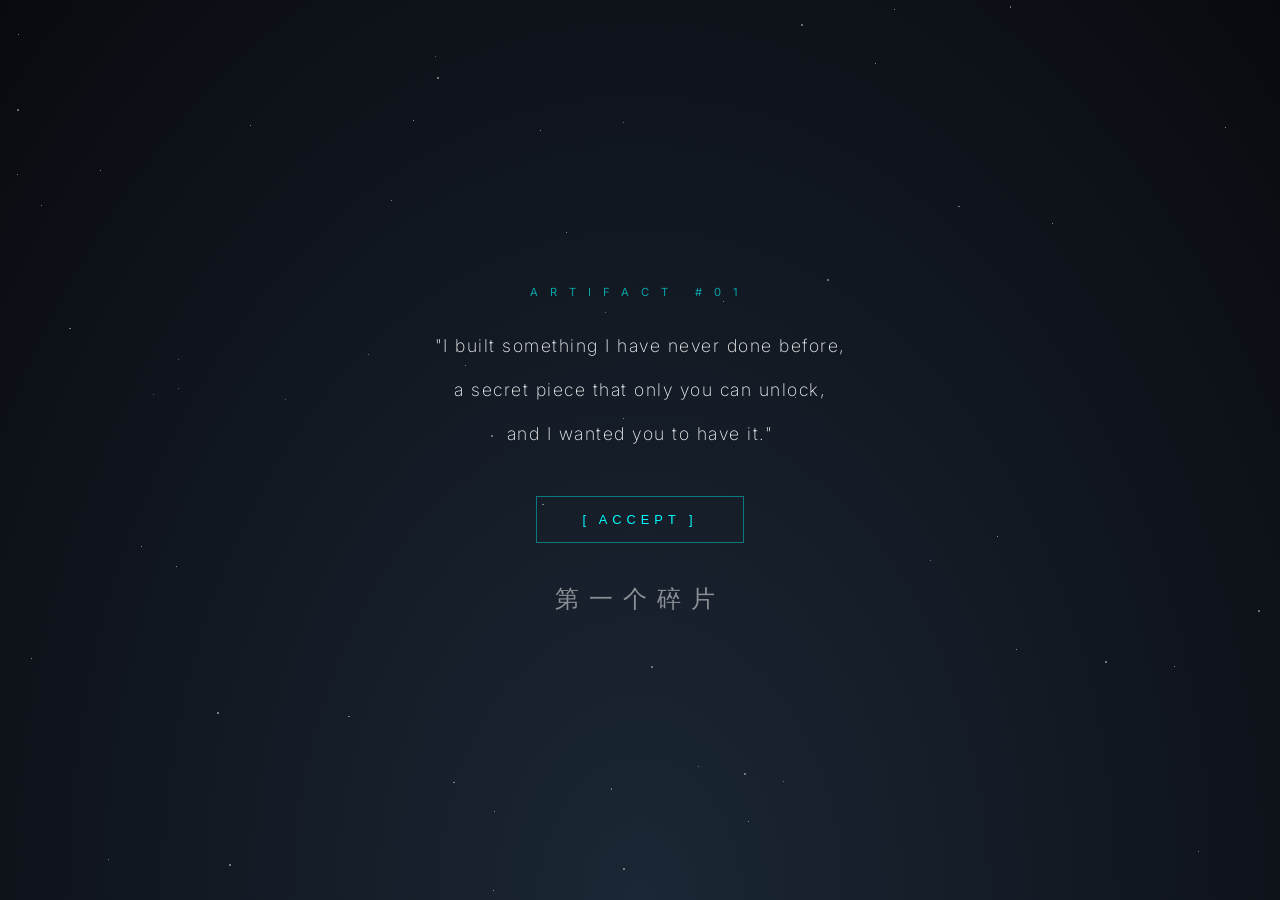
==== commit 9fb668e5: "Update artifact1.html" ====
--- a/artifact1.html
+++ b/artifact1.html
@@ -17,21 +17,27 @@
         .stars-container {
             position: fixed; top: 0; left: 0; width: 100vw; height: 100vh;
             background: radial-gradient(ellipse at bottom, #1B2735 0%, #090A0F 100%);
-            z-index: -5; transition: opacity 2s;
-        }
+            z-index: -5; transition: opacity 2s ease;
+        }
+
+        .star {
+            position: absolute; background: white; border-radius: 50%;
+            opacity: 0.5; animation: twinkle var(--duration) infinite;
+        }
+        @keyframes twinkle { 0%, 100% { opacity: 0.3; transform: scale(1); } 50% { opacity: 1; transform: scale(1.2); } }
 
         #classroom-preview {
             position: fixed; top: 0; left: 0; width: 100vw; height: 100vh;
             background: url('classroom.png') no-repeat center center; 
             background-size: contain; background-color: #000;
-            filter: brightness(0.4); display: none; opacity: 0; transition: opacity 3s; z-index: -4; 
+            filter: brightness(0.4); display: none; opacity: 0; transition: opacity 3s ease; z-index: -4; 
         }
 
         /* 2. THE TEXTURED RIFT (USING YOUR IMAGE) */
         #rift-zone {
             position: fixed; 
-            top: 55%; right: 15%; /* Aligned to wall */
-            width: 320px; height: 320px; 
+            top: 52%; right: 15%; /* Positioned on the wall */
+            width: 250px; height: 250px; 
             display: none; opacity: 0;
             transition: opacity 2.5s ease; z-index: 50;
         }
@@ -40,8 +46,8 @@
             width: 100%; height: 100%;
             background: url('rift_white.png') no-repeat center center;
             background-size: contain;
-            mix-blend-mode: screen; /* This makes the black background of your image transparent */
-            filter: drop-shadow(0 0 10px rgba(255,255,255,0.8)) brightness(1.5);
+            mix-blend-mode: screen; /* This makes your black background transparent */
+            filter: drop-shadow(0 0 12px #fff) brightness(1.6);
             animation: rift-vibrate 0.1s infinite alternate, white-energy-pulse 3s infinite alternate;
             display: flex; align-items: center; justify-content: center;
         }
@@ -53,10 +59,9 @@
 
         @keyframes white-energy-pulse {
             0% { filter: drop-shadow(0 0 10px #fff) brightness(1.2); }
-            100% { filter: drop-shadow(0 0 30px #fff) brightness(2); }
-        }
-
-        /* THE CLICKABLE TRIGGER */
+            100% { filter: drop-shadow(0 0 30px #fff) brightness(2.2); }
+        }
+
         .btn-check {
             background: none; border: none; color: transparent;
             width: 100%; height: 100%; cursor: pointer;
@@ -77,7 +82,7 @@
         /* 4. UI COMPONENTS */
         .content-box { position: absolute; text-align: center; transition: 1s; z-index: 10; width: 100%; }
         .title { color: #00ffff; letter-spacing: 12px; font-size: 0.7rem; text-transform: uppercase; opacity: 0.6; margin-bottom: 25px;}
-        .message { line-height: 2.5; font-size: 1.1rem; font-weight: 200; letter-spacing: 1.5px; margin-bottom: 40px; color: rgba(255,255,255,0.9); }
+        .message { line-height: 2.5; font-size: 1.1rem; font-weight: 200; letter-spacing: 1.5px; margin-bottom: 40px; color: rgba(255,255,255,0.95); }
         .chinese { font-size: 1.5rem; color: #fff; margin-top: 40px; font-weight: 100; letter-spacing: 10px; opacity: 0.5; }
 
         .btn {
@@ -108,9 +113,116 @@
         </video>
     </div>
 
+    <div class="content-box" id="ui-1">
+        <div class="title">Artifact #01</div>
+        <div class="message">
+            "I built something I have never done before,<br>
+            a secret piece that only you can unlock,<br>
+            and I wanted you to have it."
+        </div>
+        <button class="btn" onclick="startGlitch()">[ ACCEPT ]</button>
+        <div class="chinese">第一个碎片</div>
+    </div>
+
+    <div class="content-box" id="ui-2" style="display:none; opacity:0;">
+        <div id="status" style="color:#ff3333; font-family:monospace; margin-bottom:20px; letter-spacing:2px;">SYSTEM_FAILURE // ARTIFACT_OVERLOAD</div>
+        <button class="btn glitch-btn" id="load-btn" onclick="loadingSequence()">[ RESTORE_DATA_POINT ]</button>
+    </div>
+
+    <div class="content-box" id="ui-3" style="display:none; opacity:0;">
+        <div class="message" style="color:#00ffff; font-family: monospace; font-size: 0.8rem;">
+            SYSTEM SYNC SUCCESSFUL.<br>
+            ESTABLISHING CONNECTION...
+        </div>
+    </div>
+
     <script>
-        // Use the script from the previous "Full HTML" response to handle the trigger logic.
-        // Ensure finalReveal() is mapped to the new video and flash logic.
+        const sc = document.getElementById('stars');
+        for (let i = 0; i < 60; i++) {
+            const s = document.createElement('div');
+            s.className = 'star';
+            s.style.left = Math.random() * 100 + 'vw';
+            s.style.top = Math.random() * 100 + 'vh';
+            const sz = Math.random() * 2 + 'px';
+            s.style.width = sz; s.style.height = sz;
+            s.style.setProperty('--duration', Math.random() * 3 + 2 + 's');
+            sc.appendChild(s);
+        }
+
+        function startGlitch() {
+            document.getElementById('ui-1').style.opacity = '0';
+            setTimeout(() => {
+                document.getElementById('ui-1').style.display = 'none';
+                document.body.classList.add('system-shake');
+                setTimeout(() => {
+                    document.body.classList.remove('system-shake');
+                    document.getElementById('ui-2').style.display = 'block';
+                    setTimeout(() => document.getElementById('ui-2').style.opacity = '1', 50);
+                }, 400);
+            }, 800);
+        }
+
+        function loadingSequence() {
+            document.getElementById('load-btn').style.display = 'none';
+            let p = 0;
+            let itv = setInterval(() => {
+                p += 5;
+                document.getElementById('status').innerText = `FIXING SYSTEM ERROR... ${p}%`;
+                if (p >= 100) {
+                    clearInterval(itv);
+                    showSyncText();
+                }
+            }, 120);
+        }
+
+        function showSyncText() {
+            document.getElementById('ui-2').style.opacity = '0';
+            setTimeout(() => {
+                document.getElementById('ui-2').style.display = 'none';
+                document.getElementById('ui-3').style.display = 'block';
+                setTimeout(() => document.getElementById('ui-3').style.opacity = '1', 50);
+                setTimeout(() => {
+                    document.getElementById('ui-3').style.opacity = '0';
+                    setTimeout(() => {
+                        document.getElementById('ui-3').style.display = 'none';
+                        showClassroom();
+                    }, 1000);
+                }, 3000);
+            }, 800);
+        }
+
+        function showClassroom() {
+            const preview = document.getElementById('classroom-preview');
+            const stars = document.getElementById('stars');
+            const rift = document.getElementById('rift-zone');
+            
+            stars.style.opacity = '0';
+            preview.style.display = 'block';
+            setTimeout(() => {
+                preview.style.opacity = '1';
+                // Wait 4 seconds in the quiet empty classroom before crack appears
+                setTimeout(() => {
+                    rift.style.display = 'block';
+                    setTimeout(() => rift.style.opacity = '1', 50);
+                }, 4000);
+            }, 500);
+        }
+
+        function finalReveal() {
+            const flash = document.getElementById('flash');
+            document.body.classList.add('system-shake');
+            setTimeout(() => {
+                flash.style.opacity = '1';
+                setTimeout(() => {
+                    document.getElementById('classroom-preview').style.display = 'none';
+                    document.getElementById('rift-zone').style.display = 'none';
+                    document.body.classList.remove('system-shake');
+                    document.getElementById('vid-wrap').style.opacity = '1';
+                    document.getElementById('bgVideo').play();
+                    flash.style.opacity = '0';
+                }, 600);
+            }, 800);
+        }
     </script>
 </body>
 </html>
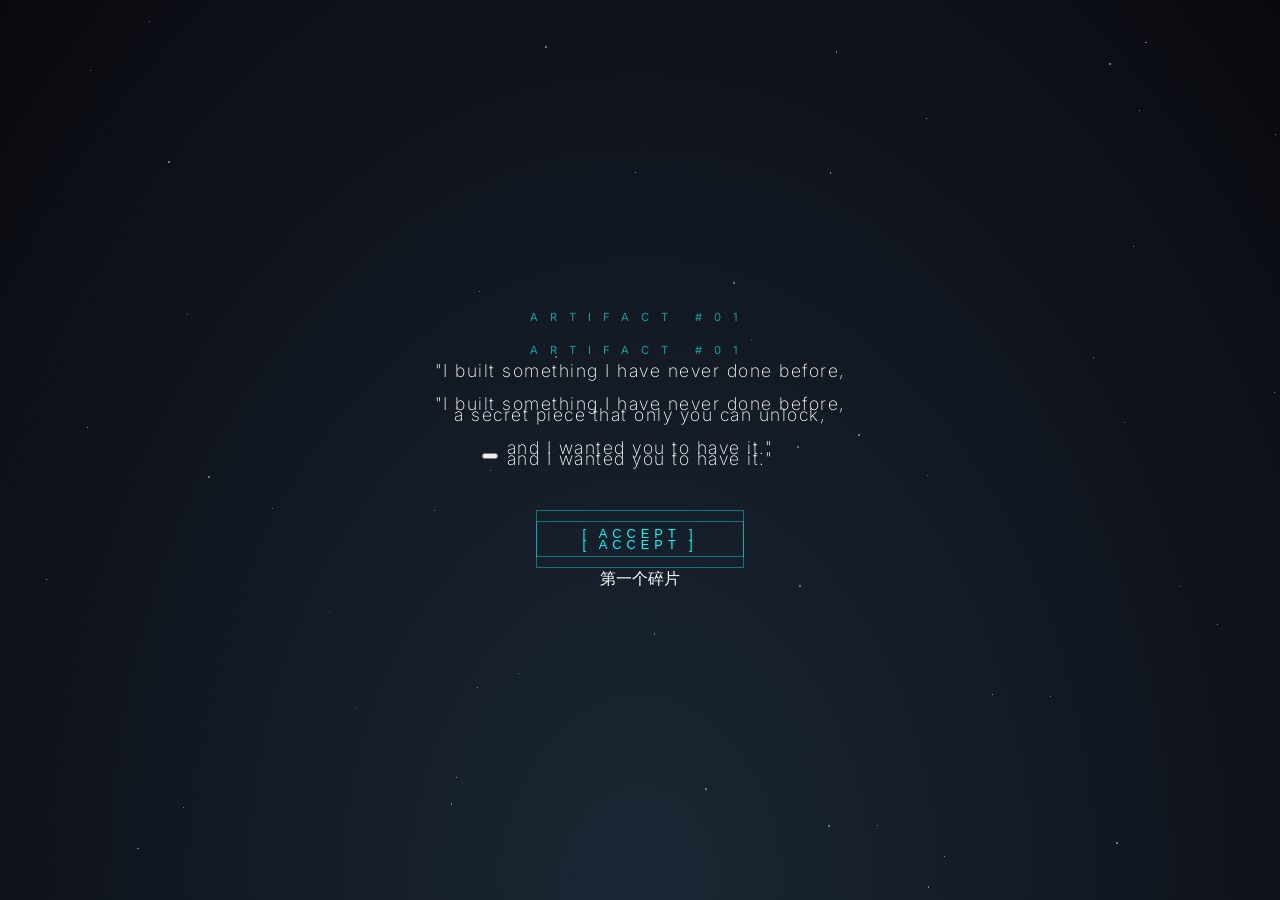
==== commit 0bc30ff3: "Update artifact1.html" ====
--- a/artifact1.html
+++ b/artifact1.html
@@ -3,7 +3,7 @@
 <head>
     <meta charset="UTF-8">
     <meta name="viewport" content="width=device-width, initial-scale=1.0, maximum-scale=1.0, user-scalable=no">
-    <title>Artifact #01 | Reality Sync</title>
+    <title>Artifact #01 | Sanctuary</title>
     <style>
         @import url('https://fonts.googleapis.com/css2?family=Inter:wght@100;200;300;500&display=swap');
 
@@ -17,7 +17,7 @@
         .stars-container {
             position: fixed; top: 0; left: 0; width: 100vw; height: 100vh;
             background: radial-gradient(ellipse at bottom, #1B2735 0%, #090A0F 100%);
-            z-index: -5; transition: opacity 2s ease;
+            z-index: -5; transition: opacity 3s ease;
         }
 
         .star {
@@ -26,81 +26,114 @@
         }
         @keyframes twinkle { 0%, 100% { opacity: 0.3; transform: scale(1); } 50% { opacity: 1; transform: scale(1.2); } }
 
-        #classroom-preview {
+        #classroom-bg {
             position: fixed; top: 0; left: 0; width: 100vw; height: 100vh;
             background: url('classroom.png') no-repeat center center; 
             background-size: contain; background-color: #000;
-            filter: brightness(0.4); display: none; opacity: 0; transition: opacity 3s ease; z-index: -4; 
-        }
-
-        /* 2. THE TEXTURED RIFT (USING YOUR IMAGE) */
-        #rift-zone {
-            position: fixed; 
-            top: 52%; right: 15%; /* Positioned on the wall */
-            width: 250px; height: 250px; 
-            display: none; opacity: 0;
-            transition: opacity 2.5s ease; z-index: 50;
-        }
-
-        .rift-hd-texture {
-            width: 100%; height: 100%;
-            background: url('rift_white.png') no-repeat center center;
-            background-size: contain;
-            mix-blend-mode: screen; /* This makes your black background transparent */
-            filter: drop-shadow(0 0 12px #fff) brightness(1.6);
-            animation: rift-vibrate 0.1s infinite alternate, white-energy-pulse 3s infinite alternate;
-            display: flex; align-items: center; justify-content: center;
-        }
-
-        @keyframes rift-vibrate {
-            0% { transform: translate(1px, 1px) rotate(0.1deg); }
-            100% { transform: translate(-1px, -1px) rotate(-0.1deg); }
-        }
-
-        @keyframes white-energy-pulse {
-            0% { filter: drop-shadow(0 0 10px #fff) brightness(1.2); }
-            100% { filter: drop-shadow(0 0 30px #fff) brightness(2.2); }
-        }
-
-        .btn-check {
-            background: none; border: none; color: transparent;
-            width: 100%; height: 100%; cursor: pointer;
-        }
-
-        /* 3. TRANSITION EFFECTS */
-        .white-flash {
-            position: fixed; top: 0; left: 0; width: 100vw; height: 100vh;
-            background: #fff; opacity: 0; pointer-events: none; z-index: 100; transition: 0.6s;
-        }
-
-        .video-container {
-            position: fixed; top: 0; left: 0; width: 100vw; height: 100vh; 
-            z-index: -1; opacity: 0; transition: 2s;
-        }
-        video { width: 100%; height: 100%; object-fit: cover; filter: brightness(0.8); }
-
-        /* 4. UI COMPONENTS */
-        .content-box { position: absolute; text-align: center; transition: 1s; z-index: 10; width: 100%; }
+            filter: brightness(0.35); display: none; opacity: 0; transition: opacity 4s ease; z-index: -4; 
+        }
+
+        /* 2. THE STORY CONTENT */
+        #story-box {
+            position: relative; max-width: 85%; text-align: center;
+            display: none; opacity: 0; transition: opacity 4s ease; z-index: 50;
+        }
+
+        .story-text {
+            font-size: 1.1rem; line-height: 2.2; font-weight: 200;
+            letter-spacing: 1.5px; color: rgba(255, 255, 255, 0.95);
+            text-shadow: 0 0 15px rgba(255, 255, 255, 0.2);
+        }
+
+        /* 3. UI COMPONENTS */
+        .content-box { position: absolute; text-align: center; transition: 1.5s ease; z-index: 10; width: 100%; }
         .title { color: #00ffff; letter-spacing: 12px; font-size: 0.7rem; text-transform: uppercase; opacity: 0.6; margin-bottom: 25px;}
-        .message { line-height: 2.5; font-size: 1.1rem; font-weight: 200; letter-spacing: 1.5px; margin-bottom: 40px; color: rgba(255,255,255,0.95); }
-        .chinese { font-size: 1.5rem; color: #fff; margin-top: 40px; font-weight: 100; letter-spacing: 10px; opacity: 0.5; }
-
+        .message { line-height: 2.5; font-size: 1.1rem; font-weight: 200; letter-spacing: 1.5px; margin-bottom: 40px; }
+        
         .btn {
             background: none; border: 1px solid rgba(0, 255, 255, 0.4);
             color: #00ffff; padding: 15px 45px; font-size: 0.8rem; letter-spacing: 5px; cursor: pointer; transition: 0.5s;
         }
-        .glitch-btn { border-color: #ff3333; color: #ff3333; font-family: monospace; }
-        
-        .system-shake { animation: shake 0.25s infinite; filter: invert(1); }
-        @keyframes shake { 0% { transform: translate(4px, 4px); } 50% { transform: translate(-4px, -4px); } 100% { transform: translate(4px, -4px); } }
+        .btn:hover { background: rgba(0, 255, 255, 0.1); border-color: #00ffff; }
+
+        .white-flash {
+            position: fixed; top: 0; left: 0; width: 100vw; height: 100vh;
+            background: #fff; opacity: 0; pointer-events: none; z-index: 100; transition: 0.8s ease;
+        }
     </style>
 </head>
 <body>
 
     <div class="white-flash" id="flash"></div>
     <div class="stars-container" id="stars"></div>
-    <div id="classroom-preview"></div>
-
+    <div id="classroom-bg"></div>
+
+    <div id="story-box">
+        <div class="title">The Sanctuary</div>
+        <div class="story-text">
+            "I wanted to build a place where time stops.<br>
+            A secret classroom where it’s just us and the stories.<br><br>
+            No matter how busy the world gets,<br>
+            this fragment of my heart belongs to you."
+        </div>
+    </div>
+
+    <div class="content-box" id="ui-1">
+        <div class="title">Artifact #01</div>
+        <div class="message">
+            "I built something I have never done before,<br>
+            and I wanted you to have it."
+        </div>
+        <button class="btn" onclick="enterSanctuary()">[ ACCEPT ]</button>
+    </div>
+
+    <script>
+        // Star Background
+        const sc = document.getElementById('stars');
+        for (let i = 0; i < 50; i++) {
+            const s = document.createElement('div');
+            s.className = 'star';
+            s.style.left = Math.random() * 100 + 'vw';
+            s.style.top = Math.random() * 100 + 'vh';
+            const sz = Math.random() * 2 + 'px';
+            s.style.width = sz; s.style.height = sz;
+            s.style.setProperty('--duration', Math.random() * 3 + 2 + 's');
+            sc.appendChild(s);
+        }
+
+        function enterSanctuary() {
+            const flash = document.getElementById('flash');
+            const ui1 = document.getElementById('ui-1');
+            const classroom = document.getElementById('classroom-bg');
+            const story = document.getElementById('story-box');
+            const stars = document.getElementById('stars');
+
+            // 1. Fade out the first UI
+            ui1.style.opacity = '0';
+            
+            setTimeout(() => {
+                ui1.style.display = 'none';
+                // 2. Brief white flash for a "magical" transition
+                flash.style.opacity = '1';
+                
+                setTimeout(() => {
+                    // 3. Swap the background while screen is white
+                    stars.style.opacity = '0';
+                    classroom.style.display = 'block';
+                    classroom.style.opacity = '1';
+                    flash.style.opacity = '0';
+
+                    // 4. Fade in the final story
+                    setTimeout(() => {
+                        story.style.display = 'block';
+                        setTimeout(() => story.style.opacity = '1', 50);
+                    }, 2500);
+                }, 600);
+            }, 800);
+        }
+    </script>
+</body>
+</html>
     <div id="rift-zone">
         <div class="rift-hd-texture">
             <button class="btn-check" onclick="finalReveal()"></button>
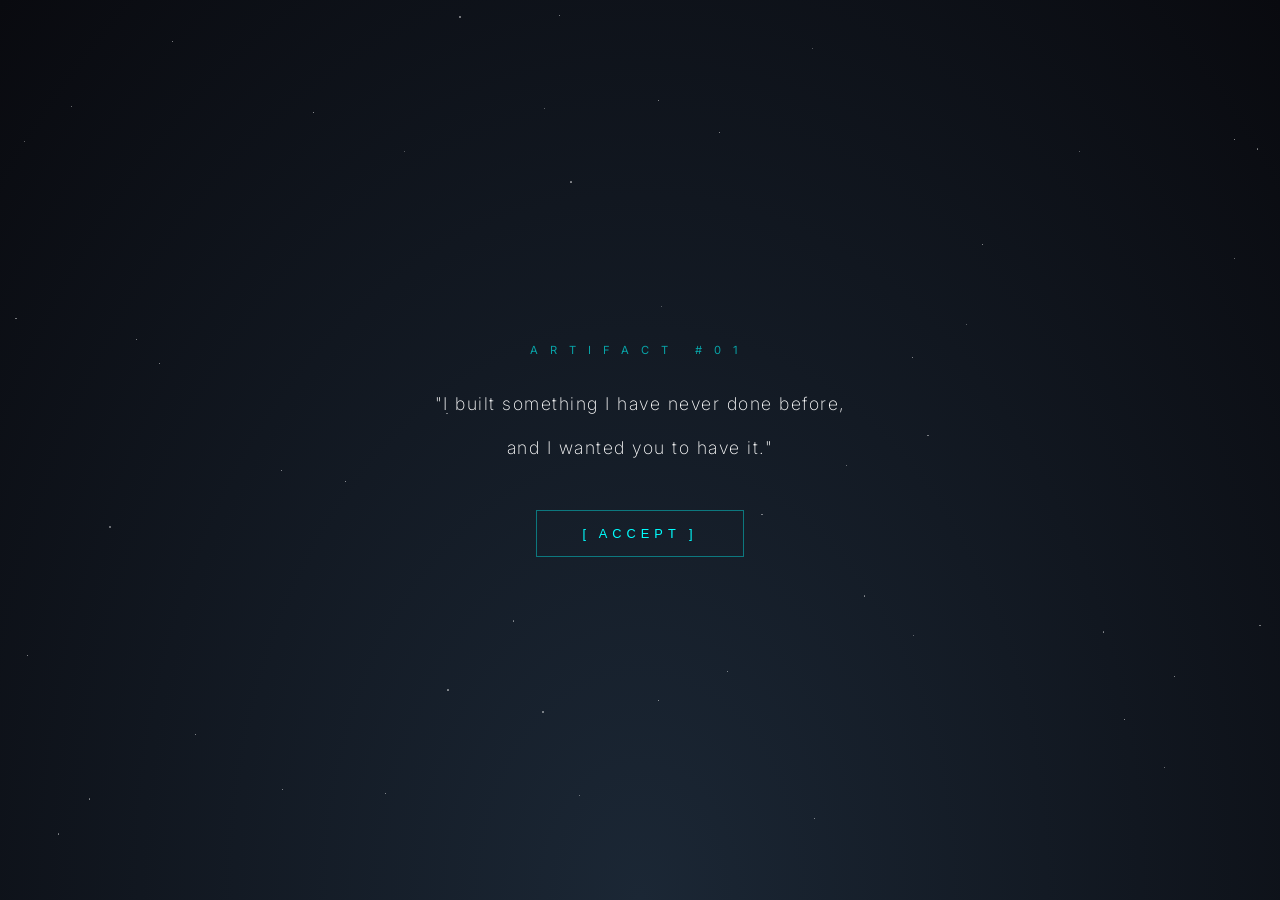
==== commit 8e354564: "Update artifact1.html" ====
--- a/artifact1.html
+++ b/artifact1.html
@@ -134,128 +134,3 @@
     </script>
 </body>
 </html>
-    <div id="rift-zone">
-        <div class="rift-hd-texture">
-            <button class="btn-check" onclick="finalReveal()"></button>
-        </div>
-    </div>
-
-    <div class="video-container" id="vid-wrap">
-        <video id="bgVideo" loop playsinline muted>
-            <source src="animated_work.mp4" type="video/mp4">
-        </video>
-    </div>
-
-    <div class="content-box" id="ui-1">
-        <div class="title">Artifact #01</div>
-        <div class="message">
-            "I built something I have never done before,<br>
-            a secret piece that only you can unlock,<br>
-            and I wanted you to have it."
-        </div>
-        <button class="btn" onclick="startGlitch()">[ ACCEPT ]</button>
-        <div class="chinese">第一个碎片</div>
-    </div>
-
-    <div class="content-box" id="ui-2" style="display:none; opacity:0;">
-        <div id="status" style="color:#ff3333; font-family:monospace; margin-bottom:20px; letter-spacing:2px;">SYSTEM_FAILURE // ARTIFACT_OVERLOAD</div>
-        <button class="btn glitch-btn" id="load-btn" onclick="loadingSequence()">[ RESTORE_DATA_POINT ]</button>
-    </div>
-
-    <div class="content-box" id="ui-3" style="display:none; opacity:0;">
-        <div class="message" style="color:#00ffff; font-family: monospace; font-size: 0.8rem;">
-            SYSTEM SYNC SUCCESSFUL.<br>
-            ESTABLISHING CONNECTION...
-        </div>
-    </div>
-
-    <script>
-        const sc = document.getElementById('stars');
-        for (let i = 0; i < 60; i++) {
-            const s = document.createElement('div');
-            s.className = 'star';
-            s.style.left = Math.random() * 100 + 'vw';
-            s.style.top = Math.random() * 100 + 'vh';
-            const sz = Math.random() * 2 + 'px';
-            s.style.width = sz; s.style.height = sz;
-            s.style.setProperty('--duration', Math.random() * 3 + 2 + 's');
-            sc.appendChild(s);
-        }
-
-        function startGlitch() {
-            document.getElementById('ui-1').style.opacity = '0';
-            setTimeout(() => {
-                document.getElementById('ui-1').style.display = 'none';
-                document.body.classList.add('system-shake');
-                setTimeout(() => {
-                    document.body.classList.remove('system-shake');
-                    document.getElementById('ui-2').style.display = 'block';
-                    setTimeout(() => document.getElementById('ui-2').style.opacity = '1', 50);
-                }, 400);
-            }, 800);
-        }
-
-        function loadingSequence() {
-            document.getElementById('load-btn').style.display = 'none';
-            let p = 0;
-            let itv = setInterval(() => {
-                p += 5;
-                document.getElementById('status').innerText = `FIXING SYSTEM ERROR... ${p}%`;
-                if (p >= 100) {
-                    clearInterval(itv);
-                    showSyncText();
-                }
-            }, 120);
-        }
-
-        function showSyncText() {
-            document.getElementById('ui-2').style.opacity = '0';
-            setTimeout(() => {
-                document.getElementById('ui-2').style.display = 'none';
-                document.getElementById('ui-3').style.display = 'block';
-                setTimeout(() => document.getElementById('ui-3').style.opacity = '1', 50);
-                setTimeout(() => {
-                    document.getElementById('ui-3').style.opacity = '0';
-                    setTimeout(() => {
-                        document.getElementById('ui-3').style.display = 'none';
-                        showClassroom();
-                    }, 1000);
-                }, 3000);
-            }, 800);
-        }
-
-        function showClassroom() {
-            const preview = document.getElementById('classroom-preview');
-            const stars = document.getElementById('stars');
-            const rift = document.getElementById('rift-zone');
-            
-            stars.style.opacity = '0';
-            preview.style.display = 'block';
-            setTimeout(() => {
-                preview.style.opacity = '1';
-                // Wait 4 seconds in the quiet empty classroom before crack appears
-                setTimeout(() => {
-                    rift.style.display = 'block';
-                    setTimeout(() => rift.style.opacity = '1', 50);
-                }, 4000);
-            }, 500);
-        }
-
-        function finalReveal() {
-            const flash = document.getElementById('flash');
-            document.body.classList.add('system-shake');
-            setTimeout(() => {
-                flash.style.opacity = '1';
-                setTimeout(() => {
-                    document.getElementById('classroom-preview').style.display = 'none';
-                    document.getElementById('rift-zone').style.display = 'none';
-                    document.body.classList.remove('system-shake');
-                    document.getElementById('vid-wrap').style.opacity = '1';
-                    document.getElementById('bgVideo').play();
-                    flash.style.opacity = '0';
-                }, 600);
-            }, 800);
-        }
-    </script>
-</body>
-</html>
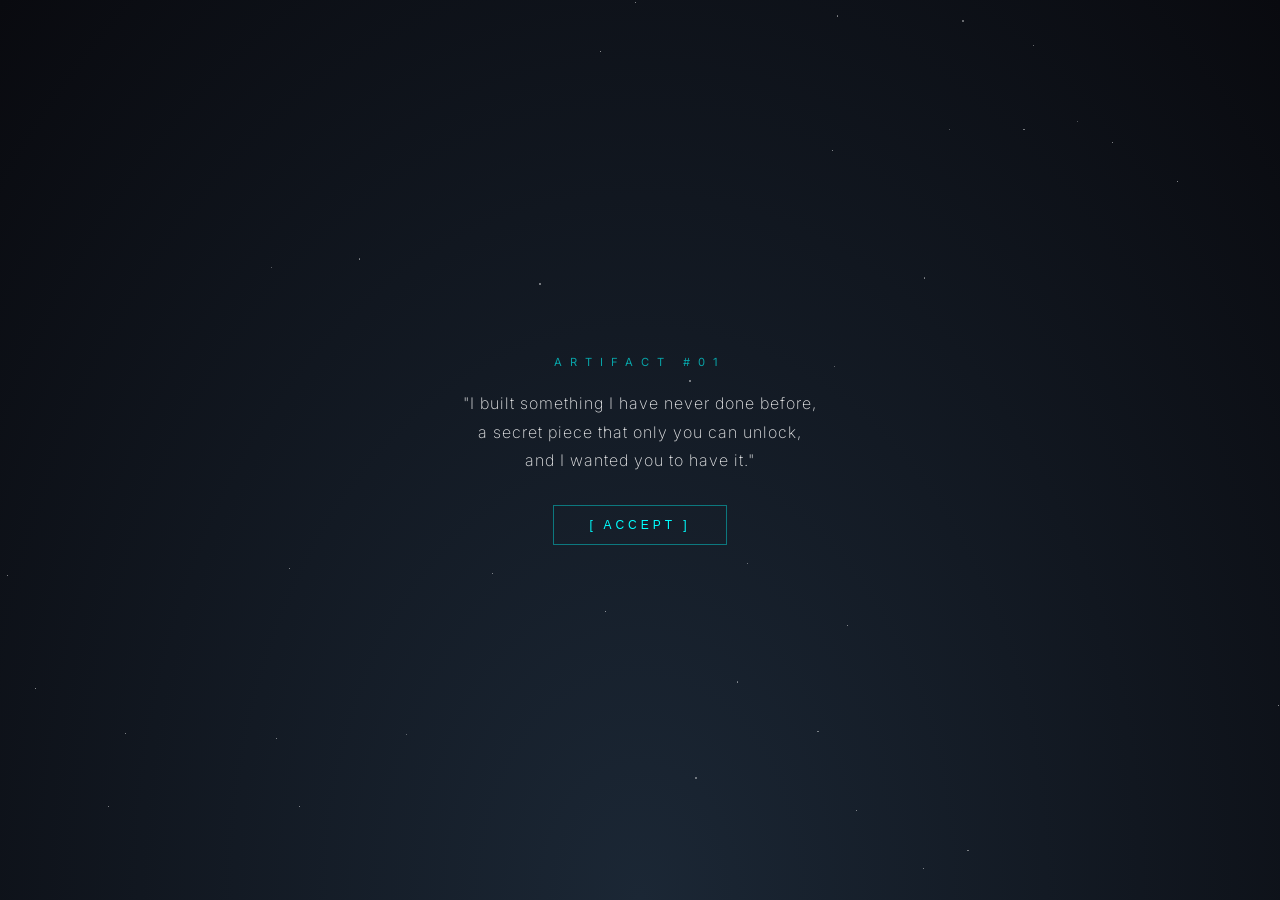
==== commit e3c098a3: "Update artifact1.html" ====
--- a/artifact1.html
+++ b/artifact1.html
@@ -17,7 +17,7 @@
         .stars-container {
             position: fixed; top: 0; left: 0; width: 100vw; height: 100vh;
             background: radial-gradient(ellipse at bottom, #1B2735 0%, #090A0F 100%);
-            z-index: -5; transition: opacity 3s ease;
+            z-index: -5; transition: opacity 2s ease;
         }
 
         .star {
@@ -29,32 +29,33 @@
         #classroom-bg {
             position: fixed; top: 0; left: 0; width: 100vw; height: 100vh;
             background: url('classroom.png') no-repeat center center; 
-            background-size: contain; background-color: #000;
-            filter: brightness(0.35); display: none; opacity: 0; transition: opacity 4s ease; z-index: -4; 
+            background-size: cover; /* Changed to cover for full immersion */
+            filter: brightness(0.3); display: none; opacity: 0; transition: opacity 4s ease; z-index: -4; 
         }
 
-        /* 2. THE STORY CONTENT */
-        #story-box {
-            position: relative; max-width: 85%; text-align: center;
-            display: none; opacity: 0; transition: opacity 4s ease; z-index: 50;
+        /* 2. UI & STORY BOX */
+        .content-box { 
+            position: absolute; text-align: center; width: 85%; 
+            transition: all 1.5s ease; z-index: 10; 
+        }
+        
+        .title { 
+            color: #00ffff; letter-spacing: 8px; font-size: 0.7rem; 
+            text-transform: uppercase; opacity: 0.6; margin-bottom: 20px;
         }
 
-        .story-text {
-            font-size: 1.1rem; line-height: 2.2; font-weight: 200;
-            letter-spacing: 1.5px; color: rgba(255, 255, 255, 0.95);
-            text-shadow: 0 0 15px rgba(255, 255, 255, 0.2);
+        .message, .story-text { 
+            line-height: 1.8; font-size: 1rem; font-weight: 200; 
+            letter-spacing: 1px; color: rgba(255, 255, 255, 0.9);
         }
 
-        /* 3. UI COMPONENTS */
-        .content-box { position: absolute; text-align: center; transition: 1.5s ease; z-index: 10; width: 100%; }
-        .title { color: #00ffff; letter-spacing: 12px; font-size: 0.7rem; text-transform: uppercase; opacity: 0.6; margin-bottom: 25px;}
-        .message { line-height: 2.5; font-size: 1.1rem; font-weight: 200; letter-spacing: 1.5px; margin-bottom: 40px; }
-        
         .btn {
             background: none; border: 1px solid rgba(0, 255, 255, 0.4);
-            color: #00ffff; padding: 15px 45px; font-size: 0.8rem; letter-spacing: 5px; cursor: pointer; transition: 0.5s;
+            color: #00ffff; padding: 12px 35px; font-size: 0.75rem; 
+            letter-spacing: 4px; cursor: pointer; transition: 0.5s; margin-top: 30px;
         }
-        .btn:hover { background: rgba(0, 255, 255, 0.1); border-color: #00ffff; }
+
+        #story-box { display: none; opacity: 0; }
 
         .white-flash {
             position: fixed; top: 0; left: 0; width: 100vw; height: 100vh;
@@ -68,29 +69,30 @@
     <div class="stars-container" id="stars"></div>
     <div id="classroom-bg"></div>
 
-    <div id="story-box">
+    <div class="content-box" id="ui-1">
+        <div class="title">Artifact #01</div>
+        <div class="message">
+            "I built something I have never done before,<br>
+            a secret piece that only you can unlock,<br>
+            and I wanted you to have it."
+        </div>
+        <button class="btn" onclick="enterSanctuary()">[ ACCEPT ]</button>
+    </div>
+
+    <div class="content-box" id="story-box">
         <div class="title">The Sanctuary</div>
         <div class="story-text">
             "I wanted to build a place where time stops.<br>
-            A secret classroom where it’s just us and the stories.<br><br>
+            A secret classroom where it’s just us.<br><br>
             No matter how busy the world gets,<br>
             this fragment of my heart belongs to you."
         </div>
     </div>
 
-    <div class="content-box" id="ui-1">
-        <div class="title">Artifact #01</div>
-        <div class="message">
-            "I built something I have never done before,<br>
-            and I wanted you to have it."
-        </div>
-        <button class="btn" onclick="enterSanctuary()">[ ACCEPT ]</button>
-    </div>
-
     <script>
         // Star Background
         const sc = document.getElementById('stars');
-        for (let i = 0; i < 50; i++) {
+        for (let i = 0; i < 40; i++) {
             const s = document.createElement('div');
             s.className = 'star';
             s.style.left = Math.random() * 100 + 'vw';
@@ -108,26 +110,22 @@
             const story = document.getElementById('story-box');
             const stars = document.getElementById('stars');
 
-            // 1. Fade out the first UI
             ui1.style.opacity = '0';
             
             setTimeout(() => {
                 ui1.style.display = 'none';
-                // 2. Brief white flash for a "magical" transition
                 flash.style.opacity = '1';
                 
                 setTimeout(() => {
-                    // 3. Swap the background while screen is white
                     stars.style.opacity = '0';
                     classroom.style.display = 'block';
                     classroom.style.opacity = '1';
                     flash.style.opacity = '0';
 
-                    // 4. Fade in the final story
                     setTimeout(() => {
                         story.style.display = 'block';
                         setTimeout(() => story.style.opacity = '1', 50);
-                    }, 2500);
+                    }, 2000);
                 }, 600);
             }, 800);
         }
